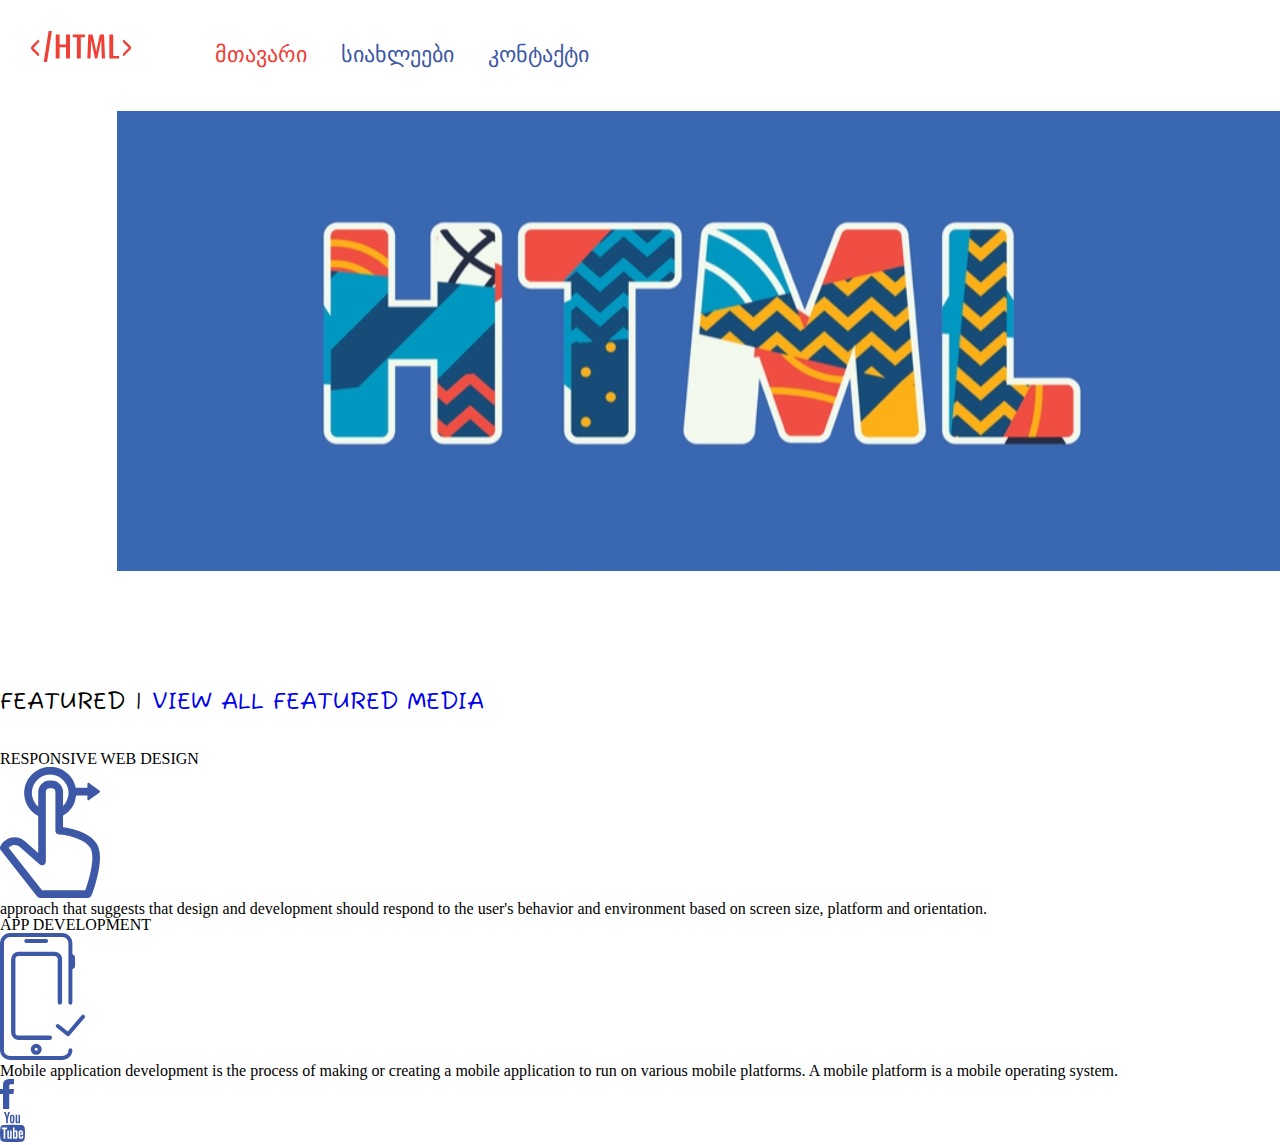
==== index.html @ 62d6cf6e "start" ====
<!doctype html>
<html>

<head>
    <title>მთავარი</title>
    <meta charset="utf-8">
    <link rel="stylesheet" href="css/reset.css">
    <link rel="stylesheet" href="css/style.css">
    <link rel="stylesheet" href="css/fonts.css">
    <link rel="stylesheet" href="https://cdn.web-fonts.ge/fonts/dejavu-sans-bold/css/dejavu-sans-bold.min.css">
    <link rel="preconnect" href="https://fonts.googleapis.com">
    <link rel="preconnect" href="https://fonts.gstatic.com" crossorigin>
    <link href="https://fonts.googleapis.com/css2?family=Bebas+Neue&display=swap" rel="stylesheet">
</head>

<body>
    <header>
        <a class="logo-img inline-block" href="index.html">
            <img src="images/logo.svg" alt="logo">
        </a>
        <nav class="inline-block ">
            <ul>
                <li class="inline-block">
                    <a class="nav-a active " href="index.html"> მთავარი</a>
                </li>
                <li class="inline-block">
                    <a class="nav-a" href="html/news.html">სიახლეები</a>
                </li>
                <li class="inline-block">
                    <a class="nav-a" href="html/contact.html"> კონტაქტი</a>
                </li>
            </ul>
        </nav>
    </header>
        <section>
            <img class="banner" src="images/banner.jpg" alt="banner">
        </section>
        <section>
            <div class="onebox">
            <h2 class="box-title"> FEATURED | <a href="#">view all featured media </a></h2>
            <div>
                <h3>RESPONSIVE WEB DESIGN</h3>
                <img src="images/icon1.svg" alt="icon">
                <p>approach that suggests that design and development should respond to the user's behavior and
                    environment based on screen size, platform and orientation.</p>
            </div>
            <div>
                <h3>APP DEVELOPMENT</h3>
                <img src="images/icon2.svg" alt="icon">
                <p>Mobile application development is the process of making or creating a mobile application to run on
                    various mobile platforms. A mobile platform is a mobile operating system.</p>
            </div>
            </div>
        </section>
            <footer>
                <img src="images/facebook.svg" alt="fb">
                <div></div>
                <img src="images/youtube.svg" alt="yt">
            </footer>
    
</body>

</html>
---- css/style.css ----
/* font-family: 'Fuzzy Bubbles', cursive; */
/* font-family: 'Bebas Neue', cursive; */
/* font-family: "DejaVu Sans Bold", sans-serif; */
/* font-family: "KA_KOLHETI", sans-serif; */

.inline-block{
    display:inline-block;
}
.logo-img{
    width: 100px;
    height: 30px;
    margin: 31px 50px 50px 31px;
    vertical-align: middle;
}
.nav-a{
    font-size: 22px;
    color: #3D58A6;
    font-family: "KA_KOLHETI", sans-serif;
    font-style: normal;
    vertical-align: middle;
    margin-left: 30px;
    margin-bottom: 77px;
}
.active{
    color:#EE4036;
}
.banner{
    width: 1170px;
    height: 460px;
    margin: 0 99px 116px 117px;
}
/* .onebox{

} */
.box-title{
    font-size: 24px;
    font-family: 'Fuzzy Bubbles';
    color:black;
    text-transform: uppercase;
    margin-bottom: 37px;
}
---- css/fonts.css ----
@font-face {
    font-family: 'KA_KOLHETI';
    src: url('../fonts/ka-kolheti-webfont.eot'); /* IE9 Compat Modes */
    src: url('../fonts/ka-kolheti-webfont.eot?#iefix') format('embedded-opentype'), /* IE6-IE8 */
         url('../fonts/ka-kolheti-webfont.woff2') format('woff2'), /* Super Modern Browsers */
         url('../fonts/ka-kolheti-webfont.woff') format('woff'), /* Pretty Modern Browsers */
         url('../fonts/ka-kolheti-webfont.ttf') format('truetype'), /* Safari, Android, iOS */
         url('../fonts/ka-kolheti-webfont.svg#ka_kolhetiregular') format('svg'); /* Legacy iOS */
}
@font-face {
    font-family: 'Fuzzy Bubbles';
    src: url('../fonts/FuzzyBubbles-Regular.eot');
    src: url('../fonts/FuzzyBubbles-Regular.eot?#iefix') format('embedded-opentype'),
        url('../fonts/FuzzyBubbles-Regular.woff2') format('woff2'),
        url('../fonts/FuzzyBubbles-Regular.woff') format('woff'),
        url('../fonts/FuzzyBubbles-Regular.ttf') format('truetype'),
        url('../fonts/FuzzyBubbles-Regular.svg#FuzzyBubbles-Regular') format('svg');
    font-weight: normal;
    font-style: normal;
    font-display: swap;
}
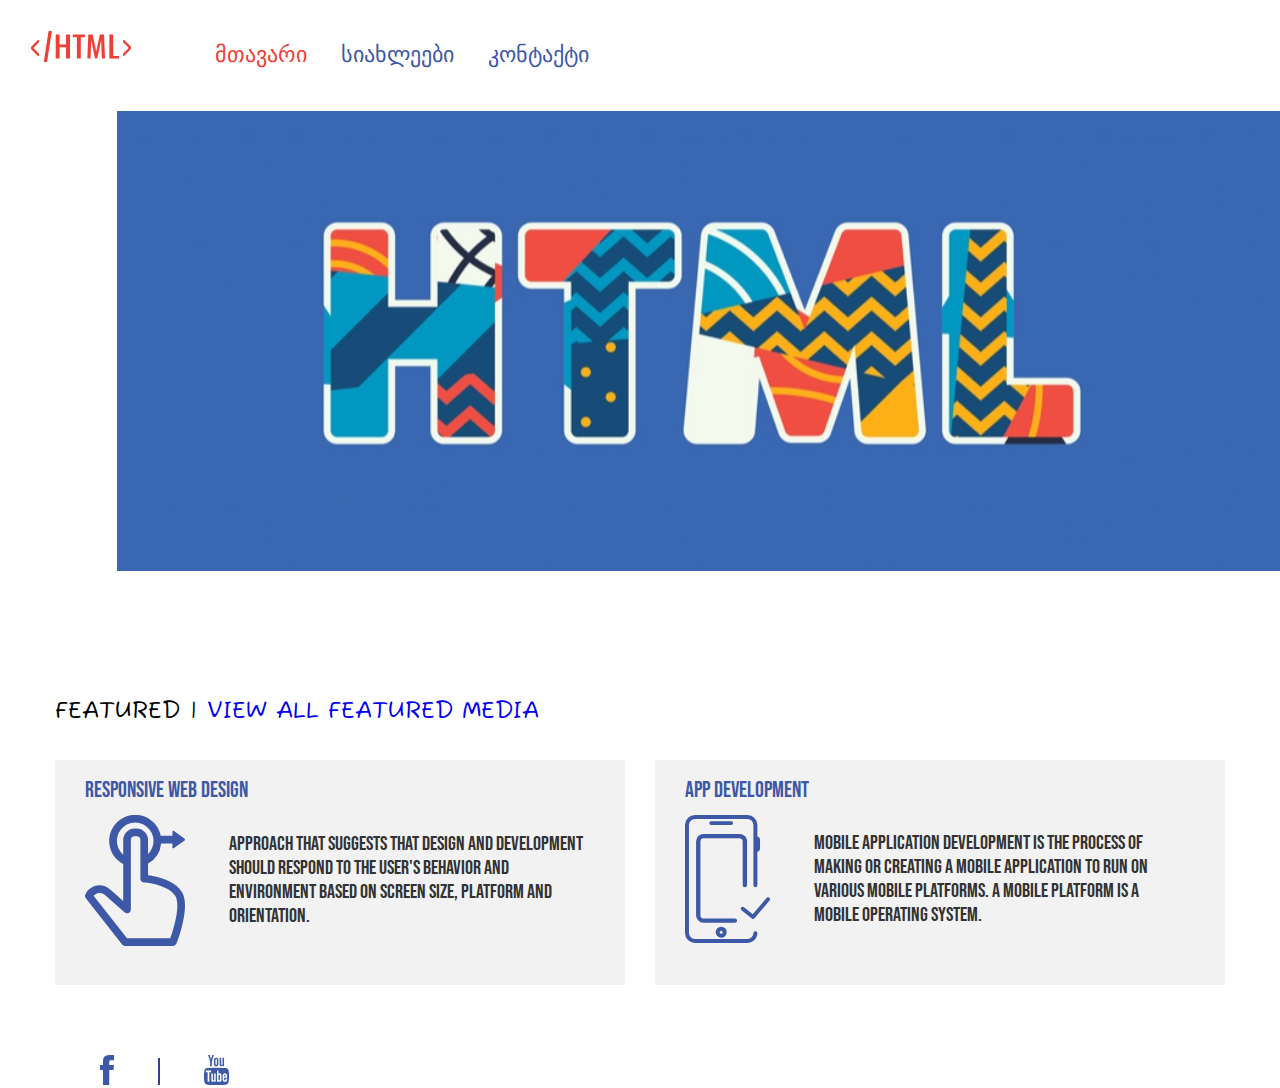
==== commit 96923ce6: "edit 1 page" ====
--- a/index.html
+++ b/index.html
@@ -36,26 +36,30 @@
             <img class="banner" src="images/banner.jpg" alt="banner">
         </section>
         <section>
-            <div class="onebox">
-            <h2 class="box-title"> FEATURED | <a href="#">view all featured media </a></h2>
-            <div>
-                <h3>RESPONSIVE WEB DESIGN</h3>
-                <img src="images/icon1.svg" alt="icon">
-                <p>approach that suggests that design and development should respond to the user's behavior and
-                    environment based on screen size, platform and orientation.</p>
+            <div class="oneblock">
+            <h2 class="block-title"> FEATURED | <a href="#">view all featured media </a></h2>
+            <div class="inline-block left-block">
+                <h3  class="left-block-title block-title">RESPONSIVE WEB DESIGN</h3>   
+                <img class="icon1" src="images/icon1.svg" alt="icon">
+                <p class="left-block-p inline-block">
+                    approach that suggests that design and development should respond to the user's behavior and
+                    environment based on screen size, platform and orientation.
+                </p>
             </div>
-            <div>
-                <h3>APP DEVELOPMENT</h3>
-                <img src="images/icon2.svg" alt="icon">
-                <p>Mobile application development is the process of making or creating a mobile application to run on
-                    various mobile platforms. A mobile platform is a mobile operating system.</p>
+            <div class="inline-block right-block">
+                <h3 class="right-block-title">APP DEVELOPMENT</h3>
+                <img class="icon2" src="images/icon2.svg" alt="icon">
+                <p class="right-block-p inline-block">
+                    Mobile application development is the process of making or creating a mobile application to run on
+                    various mobile platforms. A mobile platform is a mobile operating system.
+                </p>
             </div>
             </div>
         </section>
             <footer>
-                <img src="images/facebook.svg" alt="fb">
-                <div></div>
-                <img src="images/youtube.svg" alt="yt">
+                <img class="icon-fb" src="images/facebook.svg" alt="fb">
+                <div class="line inline-block"></div>
+                <img class="icon-yt" src="images/youtube.svg" alt="yt">
             </footer>
     
 </body>
--- a/css/style.css
+++ b/css/style.css
@@ -27,17 +27,61 @@
 .banner{
     width: 1170px;
     height: 460px;
-    margin: 0 99px 116px 117px;
+    margin: 0 99px 125px 117px;
 }
-/* .onebox{
-
-} */
-.box-title{
+ .oneblock{ 
+    width: 1170px;
+    margin: 0 auto;
+} 
+.block-title{
     font-size: 24px;
     font-family: 'Fuzzy Bubbles';
     color:black;
     text-transform: uppercase;
     margin-bottom: 37px;
+    
+}
+.left-block , .right-block {
+    width: 570px;
+    height: 225px;
+    background-color: #F2F2F2;
+    vertical-align: middle;
+    padding: 20px 30px 40px ;
+    margin-bottom: 70px;
+}
+.left-block{
+    margin-right: 26px;
+}
+.left-block-title , .right-block-title {
+    margin-bottom: 13px;
+    font-size: 22px;
+    font-family: 'Bebas Neue', cursive;
+    text-transform: uppercase;
+    color: #3D58A6;
+}
+.icon1 , .icon2{
+    vertical-align: middle;
+    margin-right: 40px;
+}
+.left-block-p, .right-block-p {
+    width: 355px;
+    font-size: 20px;
+    color:#333333;
+    font-family: 'Bebas Neue', cursive;
+    vertical-align: middle;
+    line-height: 24px;
+    
+}
+.icon-fb{
+    width: 14px;
+    height: 30px;
+    margin: 0 40px 0 100px;
+}
+.line{
+    background-color: #363E97;
+    height: 27px;
+    width: 2px;
+    margin-right:40px ;
 }
 
 
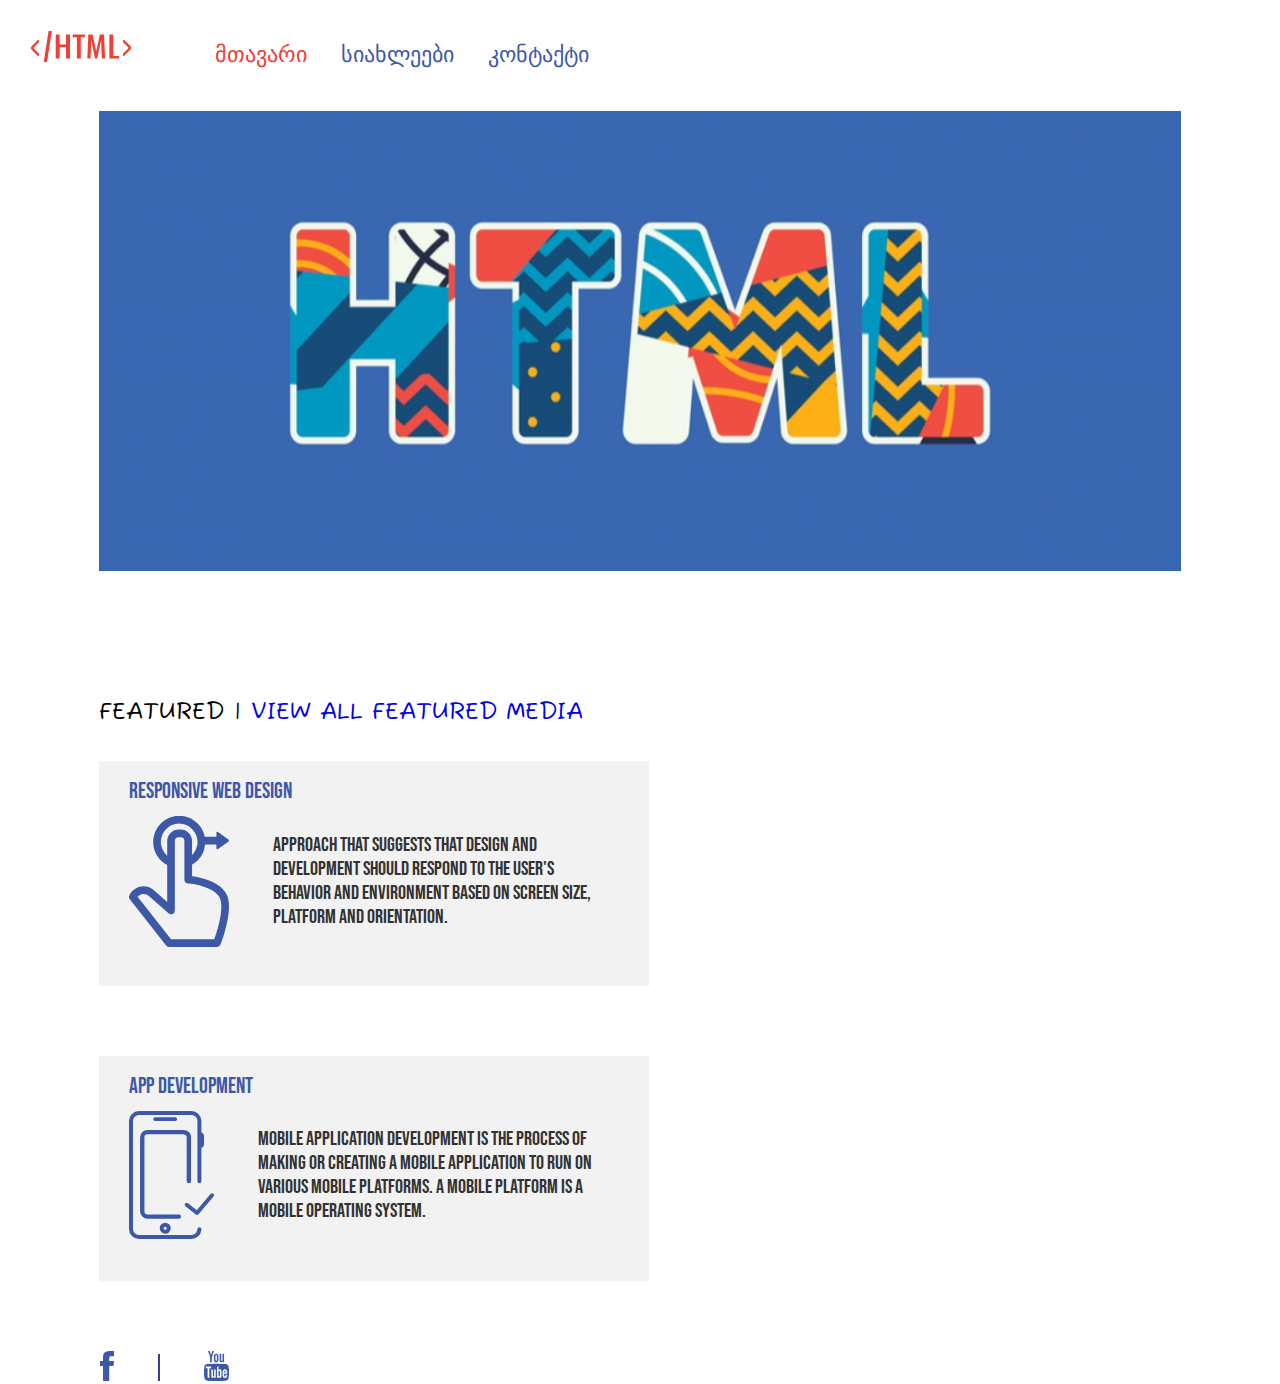
==== commit 1099a940: "end" ====
--- a/index.html
+++ b/index.html
@@ -33,10 +33,12 @@
         </nav>
     </header>
         <section>
+        <div class="container">
             <img class="banner" src="images/banner.jpg" alt="banner">
+        </div>
         </section>
         <section>
-            <div class="oneblock">
+            <div class="container">
             <h2 class="block-title"> FEATURED | <a href="#">view all featured media </a></h2>
             <div class="inline-block left-block">
                 <h3  class="left-block-title block-title">RESPONSIVE WEB DESIGN</h3>   
@@ -57,9 +59,9 @@
             </div>
         </section>
             <footer>
-                <img class="icon-fb" src="images/facebook.svg" alt="fb">
+                <img class="icon-fb " src="images/facebook.svg" alt="fb">
                 <div class="line inline-block"></div>
-                <img class="icon-yt" src="images/youtube.svg" alt="yt">
+                <img src="images/youtube.svg" alt="yt">
             </footer>
     
 </body>
--- a/css/style.css
+++ b/css/style.css
@@ -25,13 +25,13 @@
     color:#EE4036;
 }
 .banner{
-    width: 1170px;
+    width: 100%;
     height: 460px;
-    margin: 0 99px 125px 117px;
+    margin-bottom: 126px;
 }
- .oneblock{ 
-    width: 1170px;
-    margin: 0 auto;
+.container{
+    padding-left: 99px;
+    padding-right: 99px;
 } 
 .block-title{
     font-size: 24px;
@@ -42,7 +42,7 @@
     
 }
 .left-block , .right-block {
-    width: 570px;
+    width: 550px;
     height: 225px;
     background-color: #F2F2F2;
     vertical-align: middle;
@@ -64,7 +64,7 @@
     margin-right: 40px;
 }
 .left-block-p, .right-block-p {
-    width: 355px;
+    width: 340px;
     font-size: 20px;
     color:#333333;
     font-family: 'Bebas Neue', cursive;
@@ -72,6 +72,7 @@
     line-height: 24px;
     
 }
+/* footer */
 .icon-fb{
     width: 14px;
     height: 30px;
@@ -83,5 +84,73 @@
     width: 2px;
     margin-right:40px ;
 }
+/* news */
+.news-container{
+    padding-left: 30px;
+    padding-right: 97px;
+    margin-bottom: 25px;
+}
+.date{
+    width: 56px;
+    height: 56px;
+    background-color: #3D58A6;
+    color:#FFFFFF;
+    font-size: 37px;
+    padding: 12px 6px;
+    margin-bottom: 7px;
+    font-family: "KA_KOLHETI", sans-serif;
+}
+.month{
+    font-size: 22px;
+    color: #3D58A6;
+    font-family: "KA_KOLHETI", sans-serif;
+    letter-spacing: 1px;
+    margin-bottom: 30px;
+}
+.article-title{
+    font-size: 20px;
+    font-family: "KA_KOLHETI", sans-serif;
+    margin-bottom: 15px;
+}
+.news-img{
+    width: 270px;
+    height: 210px;
+    vertical-align: top;
+    margin-right: 25px;
+}
+.article-paragraph-1, .article-paragraph-2{
+    width: 920px;
+    font-size: 16px;
+    font-family: "KA_KOLHETI", sans-serif;
+    vertical-align: top;
+
+}
+.article-paragraph-1{
+    margin-bottom: 4px;
+}
+/* contact */
+.contact-section{
+    background-color: #E6E6E6;
+}
+.contact-container{
+    width: 1175px;
+    padding: 38px 93px 66px 98px;
+    
+}
+.info{
+    font-size: 20px;
+    font-family: "DejaVu Sans Bold", sans-serif;
+    color:#3D58A6 ;
+    margin-bottom: 8px;
+
+}
+.contact-block{
+    vertical-align: top;
+    margin-right: 60px;
+}
+.map-block{
+    vertical-align: top;
+}
 
 
+
